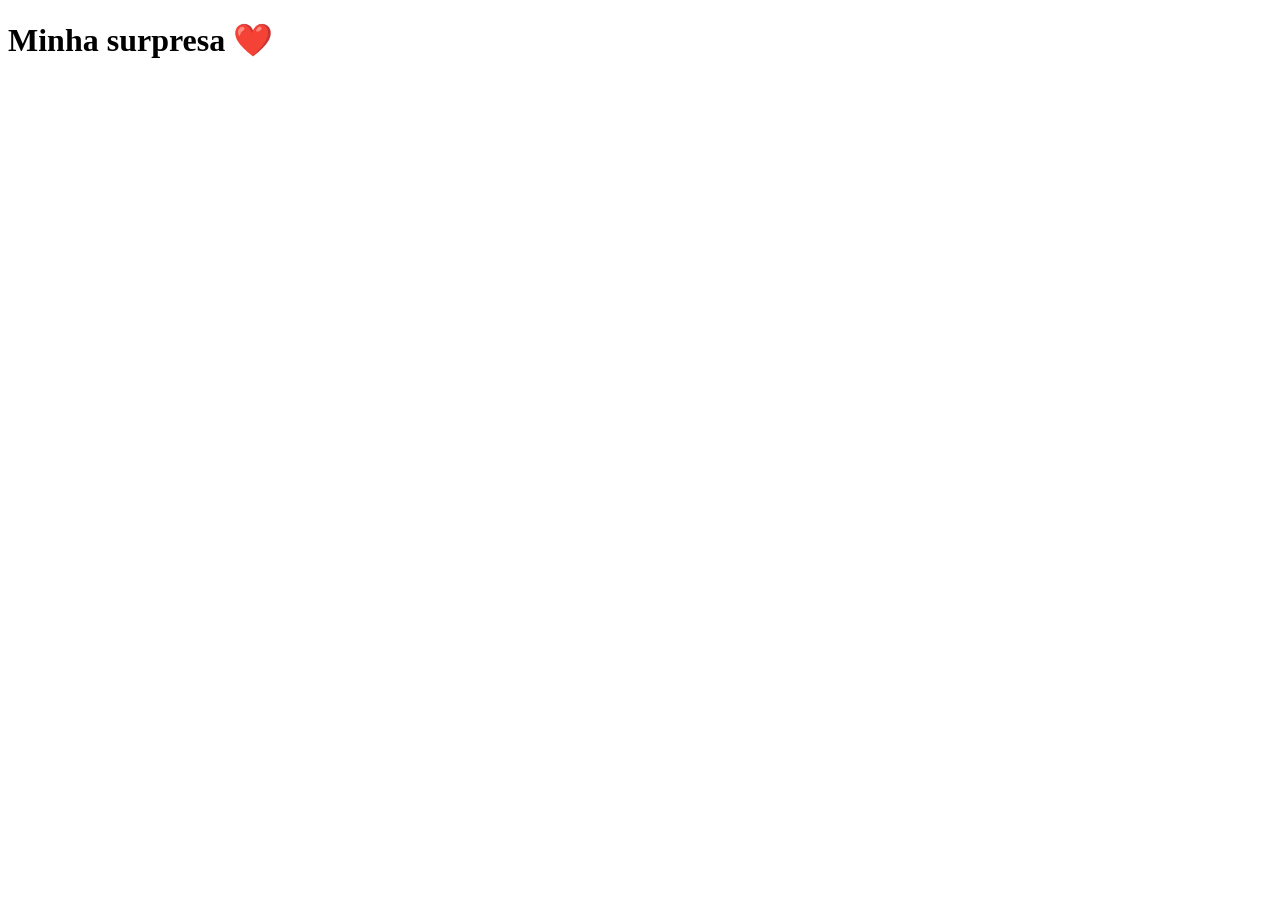
==== pagina2.html @ 8c552367 "Create pagina2.html" ====
<!DOCTYPE html>
<html lang="pt-BR">
<head>
  <meta charset="UTF-8">
  <meta name="viewport" content="width=device-width, initial-scale=1.0">
  <title>Para você ❤️</title>
</head>

<body>

  <h1>Minha surpresa ❤️</h1>

</body>
</html>
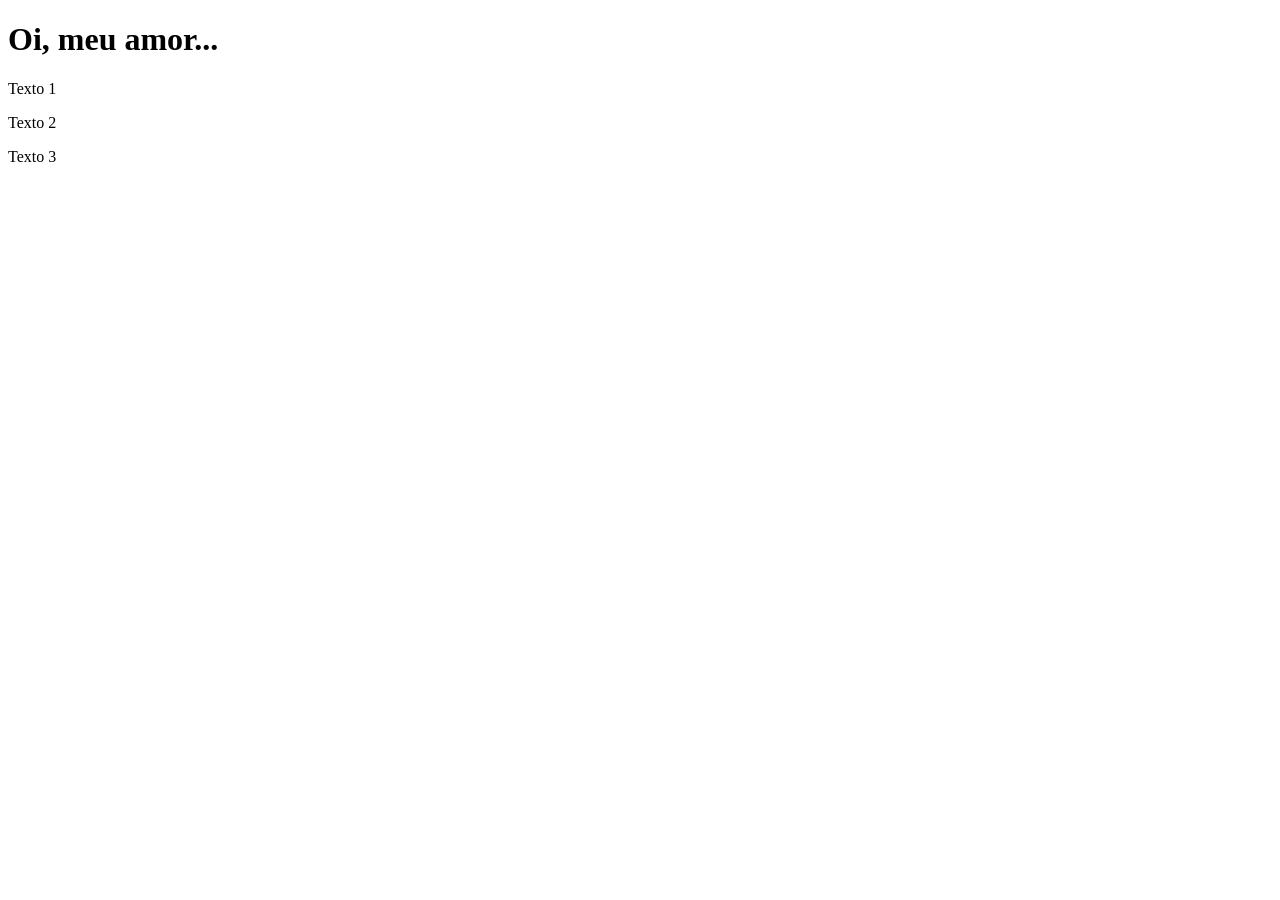
==== commit b43bd455: "Update pagina2.html" ====
--- a/pagina2.html
+++ b/pagina2.html
@@ -4,11 +4,35 @@
   <meta charset="UTF-8">
   <meta name="viewport" content="width=device-width, initial-scale=1.0">
   <title>Para você ❤️</title>
+
+  <link rel="stylesheet" href="pagina2.css">
 </head>
 
 <body>
 
-  <h1>Minha surpresa ❤️</h1>
+  <div class="stars"></div>
+
+  <main class="content">
+
+    <h1>Oi, meu amor...</h1>
+
+    <div class="texts">
+
+      <div class="text-box">
+        <p>Texto 1</p>
+      </div>
+
+      <div class="text-box">
+        <p>Texto 2</p>
+      </div>
+
+      <div class="text-box">
+        <p>Texto 3</p>
+      </div>
+
+    </div>
+
+  </main>
 
 </body>
 </html>
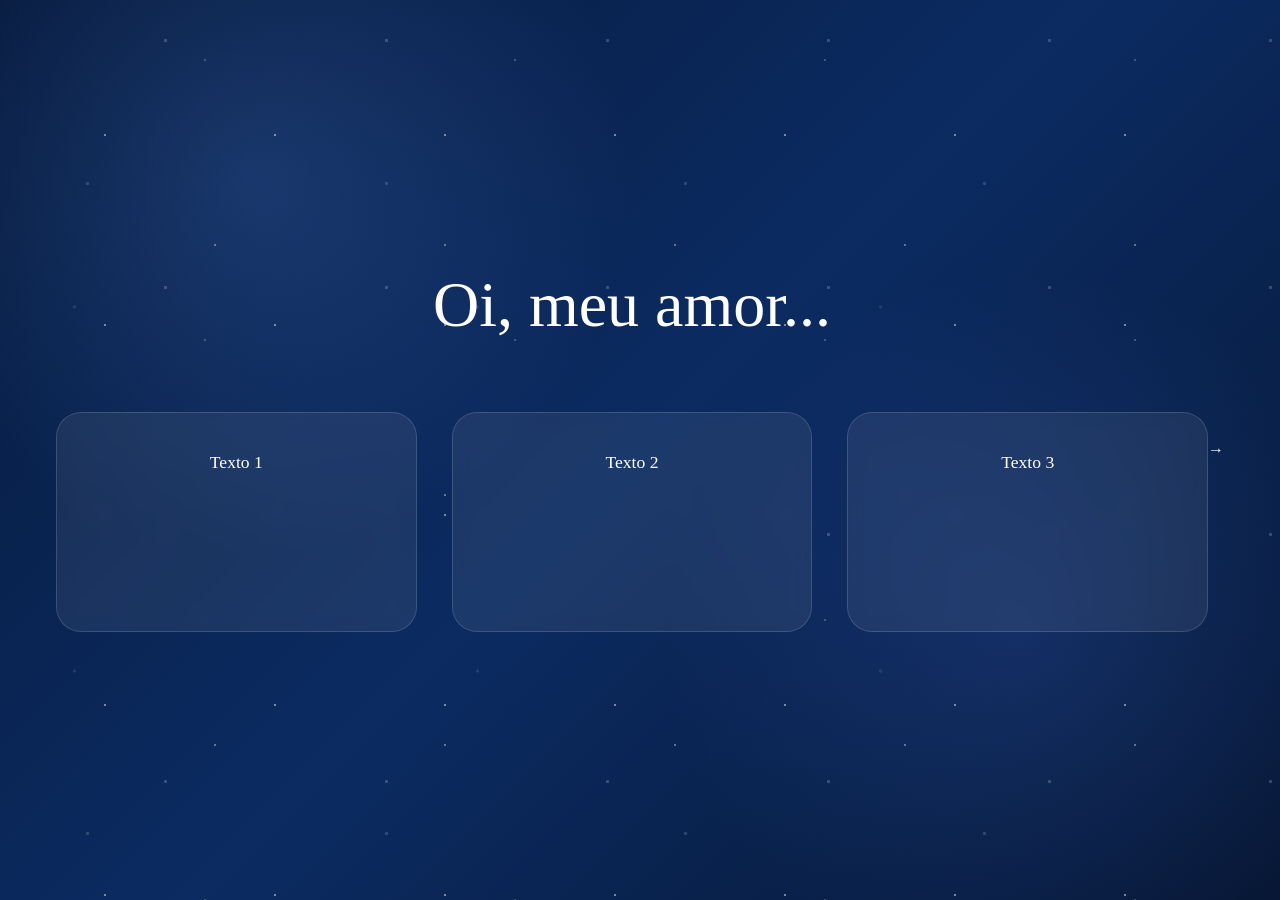
==== commit dd2f93c6: "Update pagina2.html" ====
--- a/pagina2.html
+++ b/pagina2.html
@@ -34,5 +34,7 @@
 
   </main>
 
+  <div id="next-button">→</div>
+
 </body>
 </html>
--- a/pagina2.css
+++ b/pagina2.css
@@ -0,0 +1,150 @@
+* {
+  margin: 0;
+  padding: 0;
+  box-sizing: border-box;
+}
+
+body {
+  min-height: 100vh;
+  overflow: hidden;
+
+  display: flex;
+  justify-content: center;
+  align-items: center;
+
+  background:
+    radial-gradient(circle at 20% 20%, rgba(100, 160, 255, 0.18), transparent 30%),
+    radial-gradient(circle at 80% 70%, rgba(80, 130, 255, 0.15), transparent 30%),
+    linear-gradient(135deg, #071a3d, #0b2b61, #071735);
+
+  color: white;
+  font-family: Georgia, serif;
+}
+
+.content {
+  width: 90%;
+  max-width: 1200px;
+  text-align: center;
+}
+
+h1 {
+  font-size: clamp(2rem, 5vw, 4rem);
+  font-weight: normal;
+  margin-bottom: 70px;
+
+  animation: appear 2s ease forwards;
+}
+
+.texts {
+  display: flex;
+  justify-content: center;
+  align-items: stretch;
+  gap: 35px;
+}
+
+.text-box {
+  flex: 1;
+  min-height: 220px;
+
+  padding: 35px 25px;
+
+  border-radius: 25px;
+
+  background: rgba(255, 255, 255, 0.07);
+  border: 1px solid rgba(255, 255, 255, 0.15);
+
+  backdrop-filter: blur(8px);
+
+  animation: appear 1.5s ease forwards;
+}
+
+.text-box:nth-child(1) {
+  animation-delay: 0.5s;
+}
+
+.text-box:nth-child(2) {
+  animation-delay: 0.9s;
+}
+
+.text-box:nth-child(3) {
+  animation-delay: 1.3s;
+}
+
+.text-box p {
+  font-size: 1.1rem;
+  line-height: 1.7;
+}
+
+@keyframes appear {
+  from {
+    opacity: 0;
+    transform: translateY(25px);
+  }
+
+  to {
+    opacity: 1;
+    transform: translateY(0);
+  }
+}
+
+/* Brilhos */
+
+.stars,
+.stars::before,
+.stars::after {
+  position: fixed;
+  inset: 0;
+  pointer-events: none;
+}
+
+.stars::before,
+.stars::after {
+  content: "";
+  background-image:
+    radial-gradient(circle, white 1px, transparent 1.5px),
+    radial-gradient(circle, rgba(255,255,255,0.8) 1px, transparent 1.5px),
+    radial-gradient(circle, rgba(255,255,255,0.5) 1px, transparent 1.5px);
+
+  background-size: 170px 190px, 230px 250px, 310px 280px;
+  background-position: 20px 40px, 100px 120px, 50px 200px;
+
+  opacity: 0.45;
+  animation: starsMove 12s linear infinite;
+}
+
+.stars::after {
+  opacity: 0.2;
+  transform: scale(1.3);
+  animation-duration: 18s;
+}
+
+@keyframes starsMove {
+  from {
+    transform: translateY(0);
+  }
+
+  to {
+    transform: translateY(-40px);
+  }
+}
+
+/* Celular */
+
+@media (max-width: 700px) {
+  body {
+    overflow-y: auto;
+    padding: 50px 0;
+  }
+
+  .texts {
+    flex-direction: column;
+  }
+
+  .text-box {
+    min-height: 180px;
+  }
+
+  h1 {
+    margin-bottom: 40px;
+  }
+}
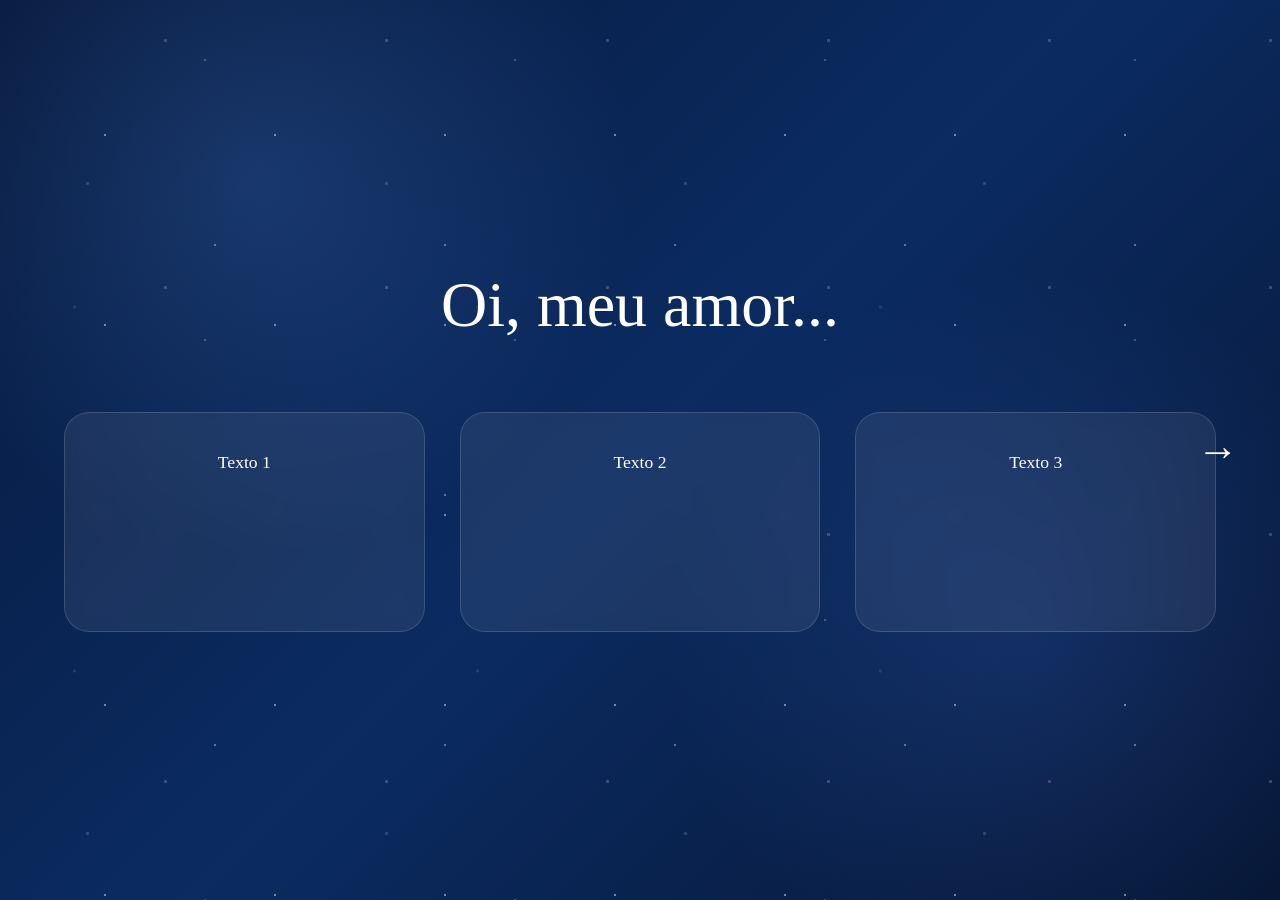
==== commit e89934c6: "Update pagina2.html" ====
--- a/pagina2.html
+++ b/pagina2.html
@@ -36,5 +36,7 @@
 
   <div id="next-button">→</div>
 
+  <script src="pagina2.js"></script>
+  
 </body>
 </html>
--- a/pagina2.css
+++ b/pagina2.css
@@ -148,3 +148,44 @@
     margin-bottom: 40px;
   }
 }
+
+#next-button {
+  position: fixed;
+  right: 35px;
+  top: 50%;
+
+  transform: translateY(-50%);
+
+  width: 55px;
+  height: 55px;
+
+  display: flex;
+  justify-content: center;
+  align-items: center;
+
+  font-size: 42px;
+  color: white;
+
+  cursor: pointer;
+  z-index: 1000;
+
+  opacity: 0;
+
+  animation: arrowAppear 1s ease 2.5s forwards;
+
+  transition: transform 0.3s ease;
+}
+
+#next-button:hover {
+  transform: translateY(-50%) translateX(5px);
+}
+
+@keyframes arrowAppear {
+  from {
+    opacity: 0;
+  }
+
+  to {
+    opacity: 1;
+  }
+}
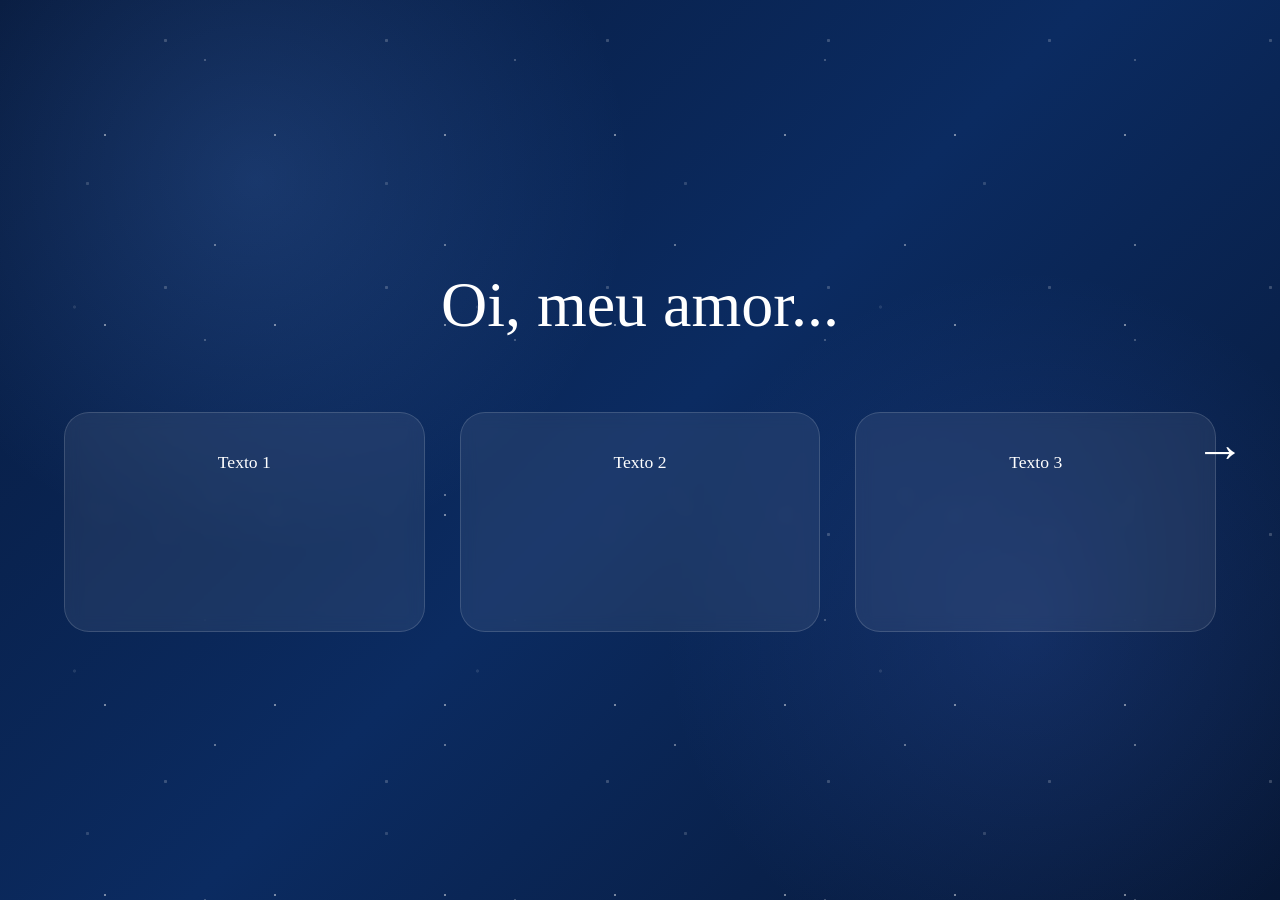
==== commit a3e919d2: "Update pagina2.html" ====
--- a/pagina2.html
+++ b/pagina2.html
@@ -3,7 +3,7 @@
 <head>
   <meta charset="UTF-8">
   <meta name="viewport" content="width=device-width, initial-scale=1.0">
-  <title>Para você ❤️</title>
+  <title>Pra sempre nós</title>
 
   <link rel="stylesheet" href="pagina2.css">
 </head>
--- a/pagina2.css
+++ b/pagina2.css
@@ -150,42 +150,34 @@
 }
 
 #next-button {
-  position: fixed;
-  right: 35px;
-  top: 50%;
+  position: fixed !important;
 
-  transform: translateY(-50%);
+  right: 30px !important;
+  top: 50% !important;
 
-  width: 55px;
-  height: 55px;
+  transform: translateY(-50%) !important;
 
-  display: flex;
-  justify-content: center;
-  align-items: center;
+  width: 60px !important;
+  height: 60px !important;
 
-  font-size: 42px;
-  color: white;
+  display: flex !important;
+  justify-content: center !important;
+  align-items: center !important;
 
-  cursor: pointer;
-  z-index: 1000;
+  font-size: 50px !important;
+  line-height: 1 !important;
 
-  opacity: 0;
+  color: white !important;
 
-  animation: arrowAppear 1s ease 2.5s forwards;
+  cursor: pointer !important;
 
-  transition: transform 0.3s ease;
+  z-index: 99999 !important;
+
+  opacity: 1 !important;
+
+  transition: transform 0.3s ease !important;
 }
 
 #next-button:hover {
-  transform: translateY(-50%) translateX(5px);
+  transform: translateY(-50%) translateX(6px) !important;
 }
-
-@keyframes arrowAppear {
-  from {
-    opacity: 0;
-  }
-
-  to {
-    opacity: 1;
-  }
-}
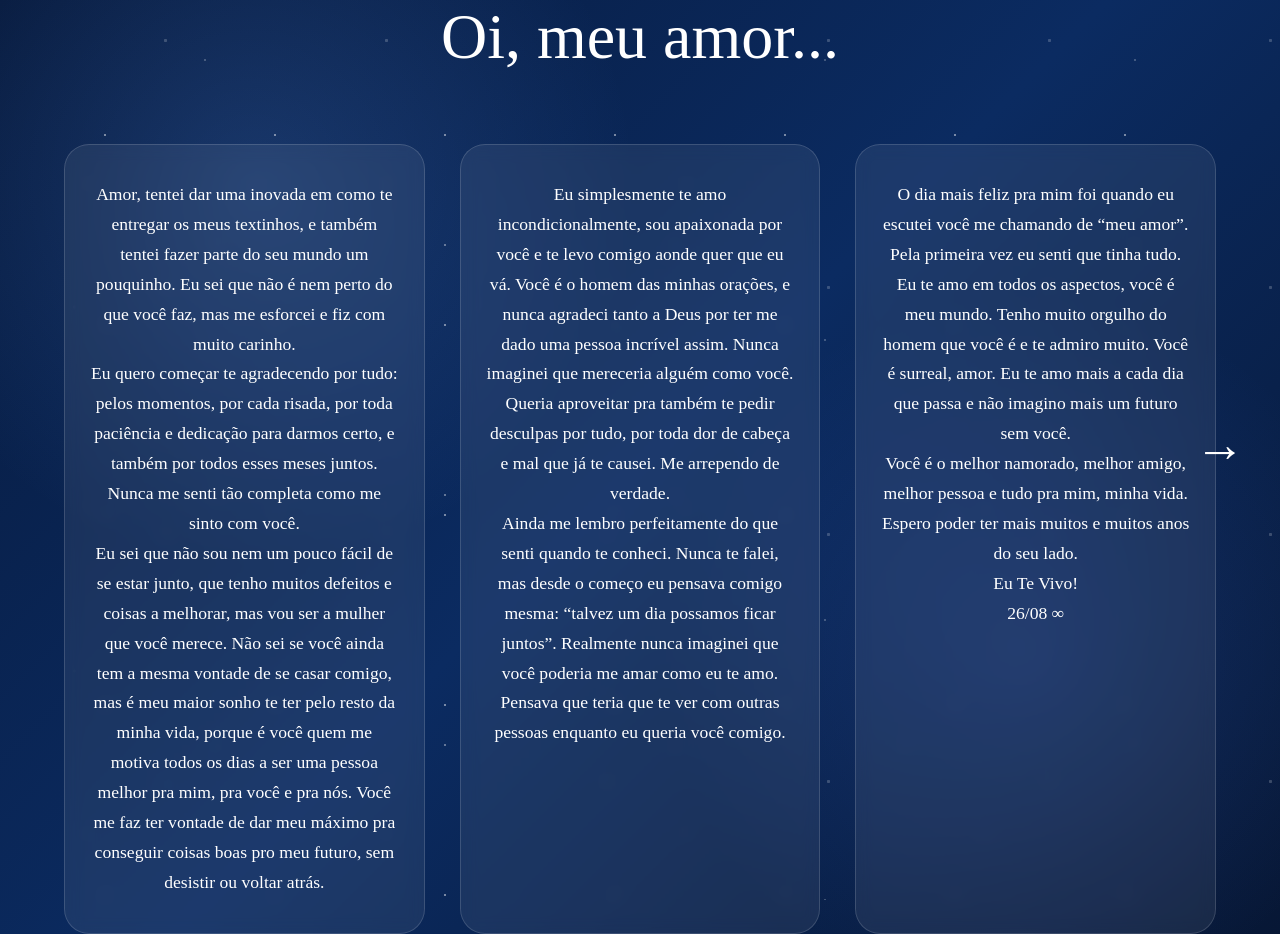
==== commit c835dd72: "Update pagina2.html" ====
--- a/pagina2.html
+++ b/pagina2.html
@@ -18,17 +18,81 @@
 
     <div class="texts">
 
-      <div class="text-box">
-        <p>Texto 1</p>
-      </div>
+      <div class="texts">
 
-      <div class="text-box">
-        <p>Texto 2</p>
-      </div>
+  <div class="text-box">
+    <p>
+      Amor, tentei dar uma inovada em como te entregar os meus textinhos,
+      e também tentei fazer parte do seu mundo um pouquinho. Eu sei que não
+      é nem perto do que você faz, mas me esforcei e fiz com muito carinho.
+    </p>
 
-      <div class="text-box">
-        <p>Texto 3</p>
-      </div>
+    <p>
+      Eu quero começar te agradecendo por tudo: pelos momentos, por cada
+      risada, por toda paciência e dedicação para darmos certo, e também por
+      todos esses meses juntos. Nunca me senti tão completa como me sinto
+      com você.
+    </p>
+
+    <p>
+      Eu sei que não sou nem um pouco fácil de se estar junto, que tenho
+      muitos defeitos e coisas a melhorar, mas vou ser a mulher que você
+      merece. Não sei se você ainda tem a mesma vontade de se casar comigo,
+      mas é meu maior sonho te ter pelo resto da minha vida, porque é você
+      quem me motiva todos os dias a ser uma pessoa melhor pra mim, pra você
+      e pra nós. Você me faz ter vontade de dar meu máximo pra conseguir
+      coisas boas pro meu futuro, sem desistir ou voltar atrás.
+    </p>
+  </div>
+
+
+  <div class="text-box">
+    <p>
+      Eu simplesmente te amo incondicionalmente, sou apaixonada por você e
+      te levo comigo aonde quer que eu vá. Você é o homem das minhas orações,
+      e nunca agradeci tanto a Deus por ter me dado uma pessoa incrível assim.
+      Nunca imaginei que mereceria alguém como você.
+    </p>
+
+    <p>
+      Queria aproveitar pra também te pedir desculpas por tudo, por toda dor
+      de cabeça e mal que já te causei. Me arrependo de verdade.
+    </p>
+
+    <p>
+      Ainda me lembro perfeitamente do que senti quando te conheci. Nunca te
+      falei, mas desde o começo eu pensava comigo mesma: “talvez um dia
+      possamos ficar juntos”. Realmente nunca imaginei que você poderia me
+      amar como eu te amo. Pensava que teria que te ver com outras pessoas
+      enquanto eu queria você comigo.
+    </p>
+  </div>
+
+
+  <div class="text-box">
+    <p>
+      O dia mais feliz pra mim foi quando eu escutei você me chamando de
+      “meu amor”. Pela primeira vez eu senti que tinha tudo.
+    </p>
+
+    <p>
+      Eu te amo em todos os aspectos, você é meu mundo. Tenho muito orgulho
+      do homem que você é e te admiro muito. Você é surreal, amor. Eu te amo
+      mais a cada dia que passa e não imagino mais um futuro sem você.
+    </p>
+
+    <p>
+      Você é o melhor namorado, melhor amigo, melhor pessoa e tudo pra mim,
+      minha vida. Espero poder ter mais muitos e muitos anos do seu lado.
+    </p>
+
+    <p class="final-love">
+      Eu Te Vivo!<br>
+      <span>26/08 ∞</span>
+    </p>
+  </div>
+
+</div>
 
     </div>
 
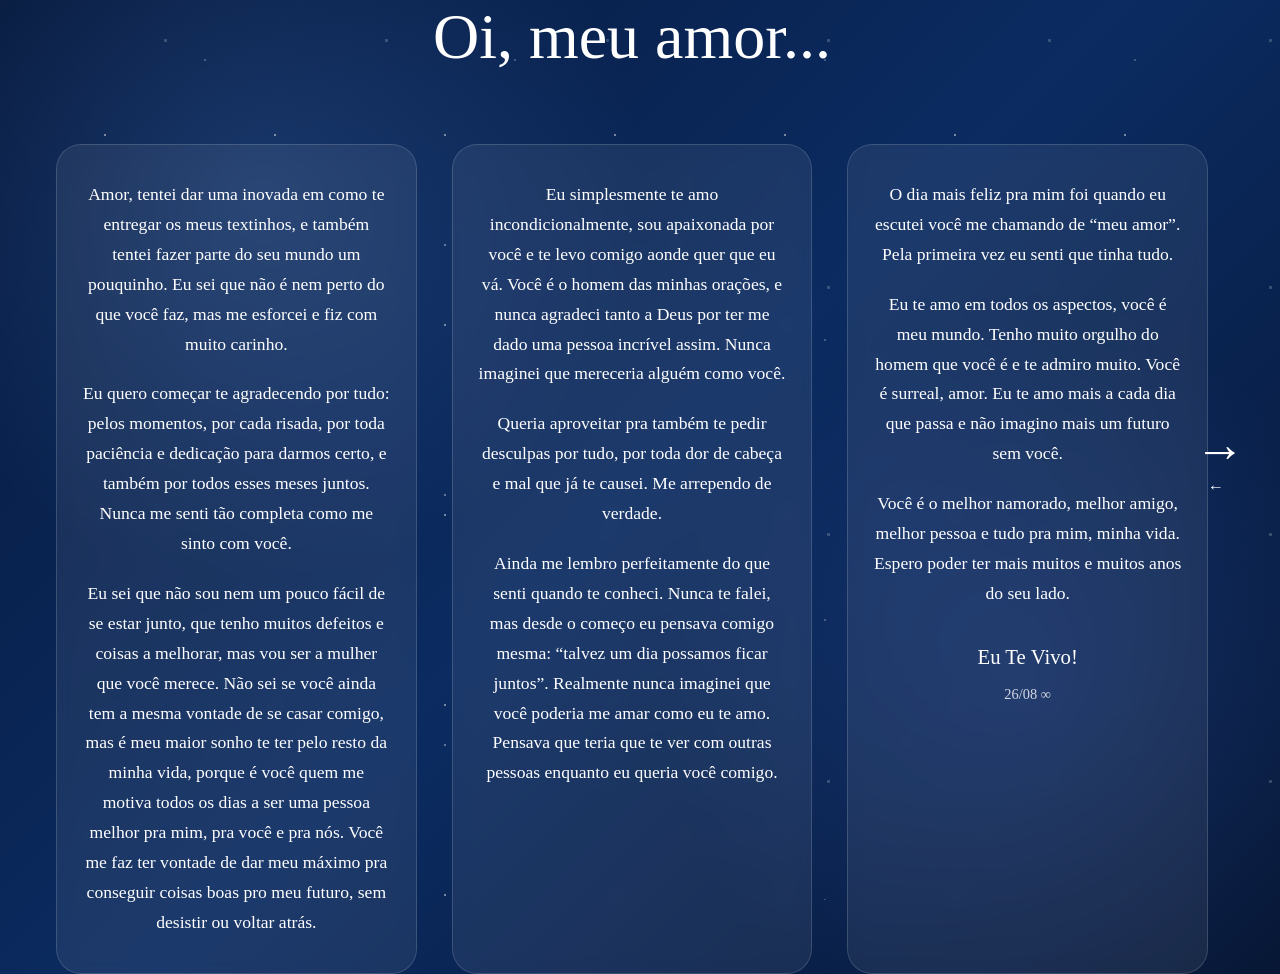
==== commit 80f0ec33: "Update pagina2.html" ====
--- a/pagina2.html
+++ b/pagina2.html
@@ -98,6 +98,7 @@
 
   </main>
 
+  <div id="prev-button">←</div>
   <div id="next-button">→</div>
 
   <script src="pagina2.js"></script>
--- a/pagina2.css
+++ b/pagina2.css
@@ -181,3 +181,17 @@
 #next-button:hover {
   transform: translateY(-50%) translateX(6px) !important;
 }
+
+.text-box p + p {
+  margin-top: 20px;
+}
+
+.final-love {
+  margin-top: 30px !important;
+  font-size: 1.3rem !important;
+}
+
+.final-love span {
+  font-size: 0.9rem;
+  opacity: 0.8;
+}
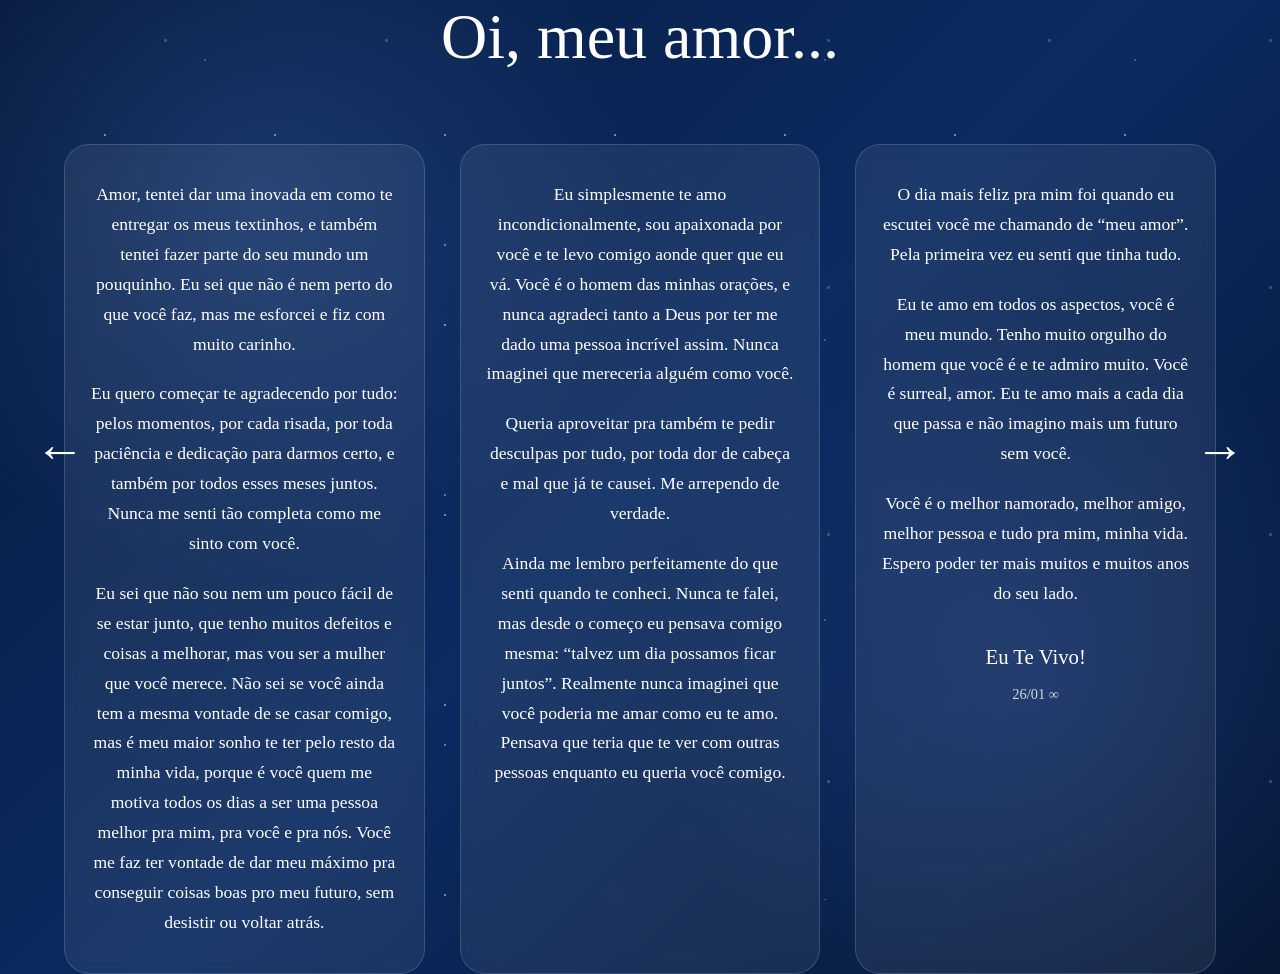
==== commit e01d688b: "Update pagina2.html" ====
--- a/pagina2.html
+++ b/pagina2.html
@@ -88,7 +88,7 @@
 
     <p class="final-love">
       Eu Te Vivo!<br>
-      <span>26/08 ∞</span>
+      <span>26/01 ∞</span>
     </p>
   </div>
 
--- a/pagina2.css
+++ b/pagina2.css
@@ -149,37 +149,50 @@
   }
 }
 
+/* SETAS */
+
+#prev-button,
 #next-button {
-  position: fixed !important;
-
-  right: 30px !important;
-  top: 50% !important;
-
-  transform: translateY(-50%) !important;
-
-  width: 60px !important;
-  height: 60px !important;
-
-  display: flex !important;
-  justify-content: center !important;
-  align-items: center !important;
-
-  font-size: 50px !important;
-  line-height: 1 !important;
-
-  color: white !important;
-
-  cursor: pointer !important;
-
-  z-index: 99999 !important;
-
-  opacity: 1 !important;
-
-  transition: transform 0.3s ease !important;
+  position: fixed;
+
+  top: 50%;
+  transform: translateY(-50%);
+
+  width: 60px;
+  height: 60px;
+
+  display: flex;
+  align-items: center;
+  justify-content: center;
+
+  font-size: 50px;
+  line-height: 1;
+
+  color: white;
+
+  cursor: pointer;
+
+  z-index: 99999;
+
+  opacity: 1;
+
+  transition: transform 0.3s ease;
+}
+
+#prev-button {
+  left: 30px;
+}
+
+#next-button {
+  right: 30px;
+}
+
+#prev-button:hover {
+  transform: translateY(-50%) translateX(-6px);
 }
 
 #next-button:hover {
-  transform: translateY(-50%) translateX(6px) !important;
+  transform: translateY(-50%) translateX(6px);
 }
 
 .text-box p + p {
